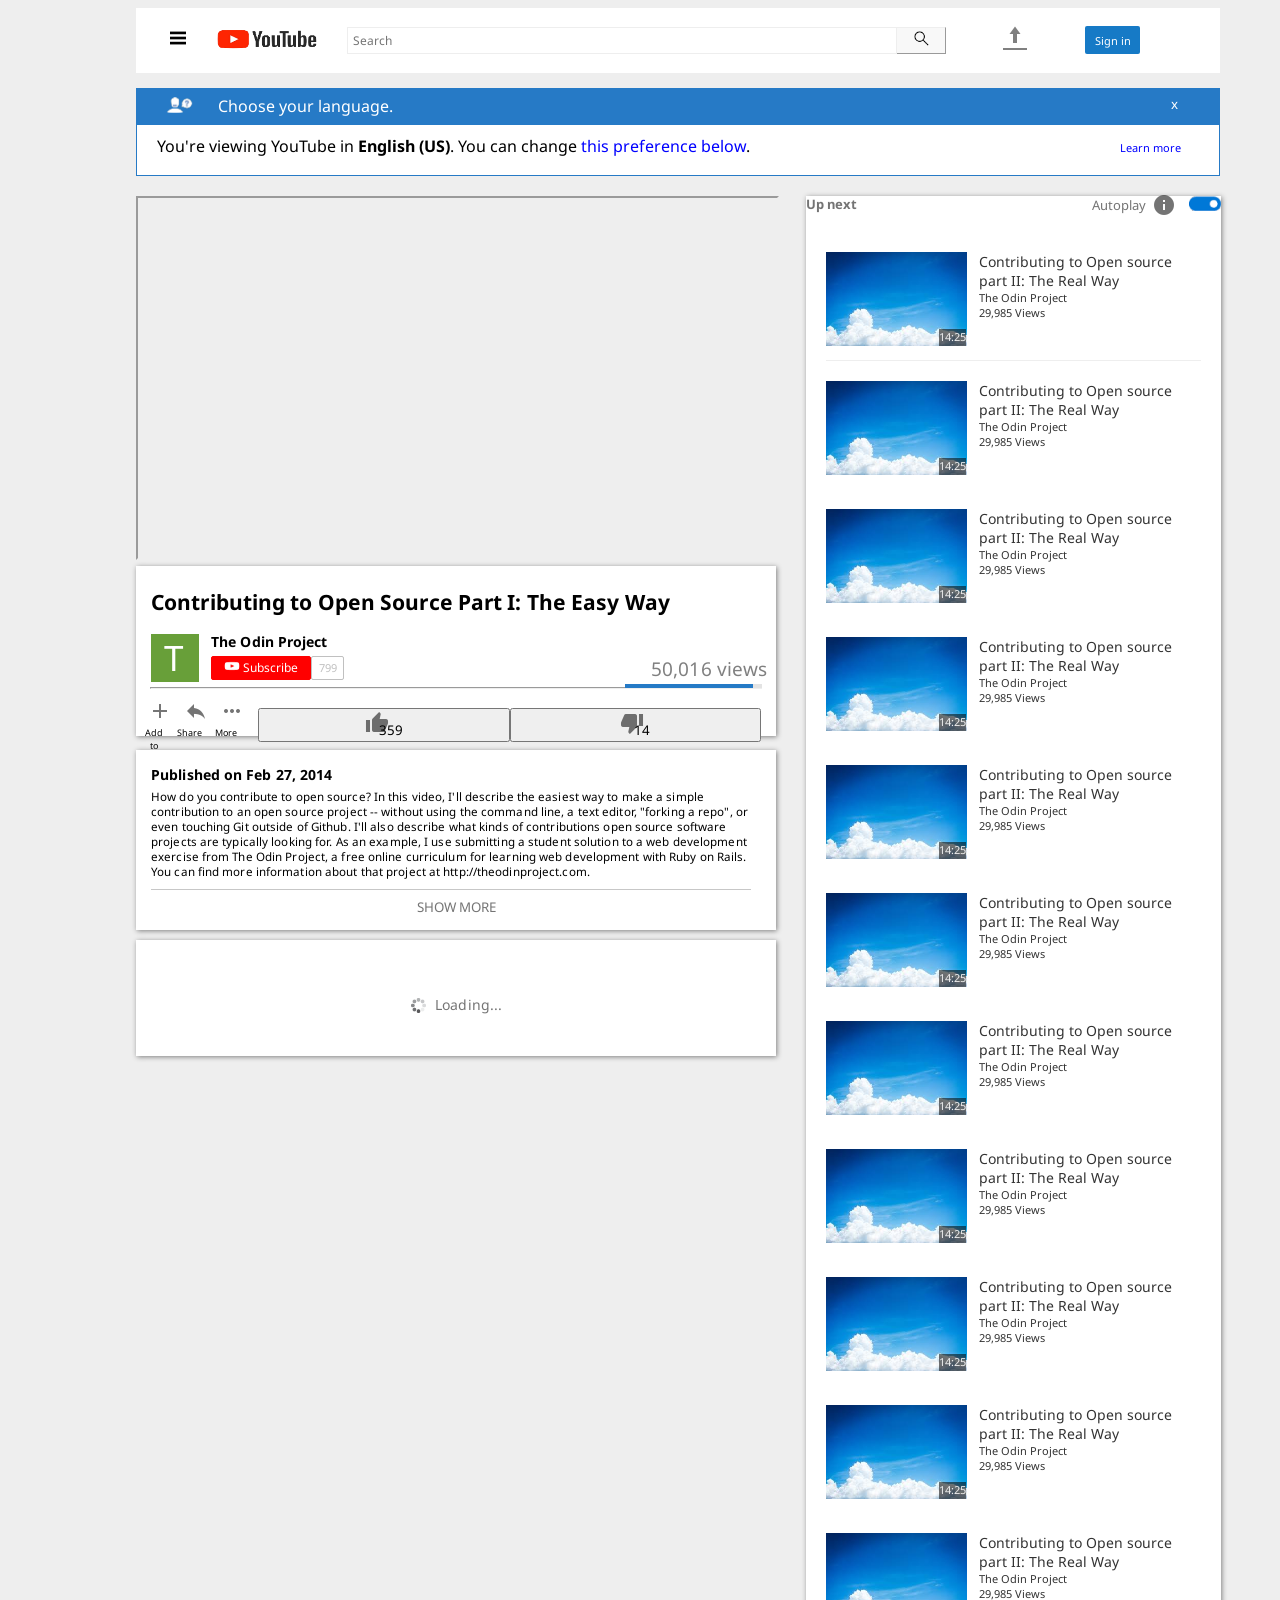
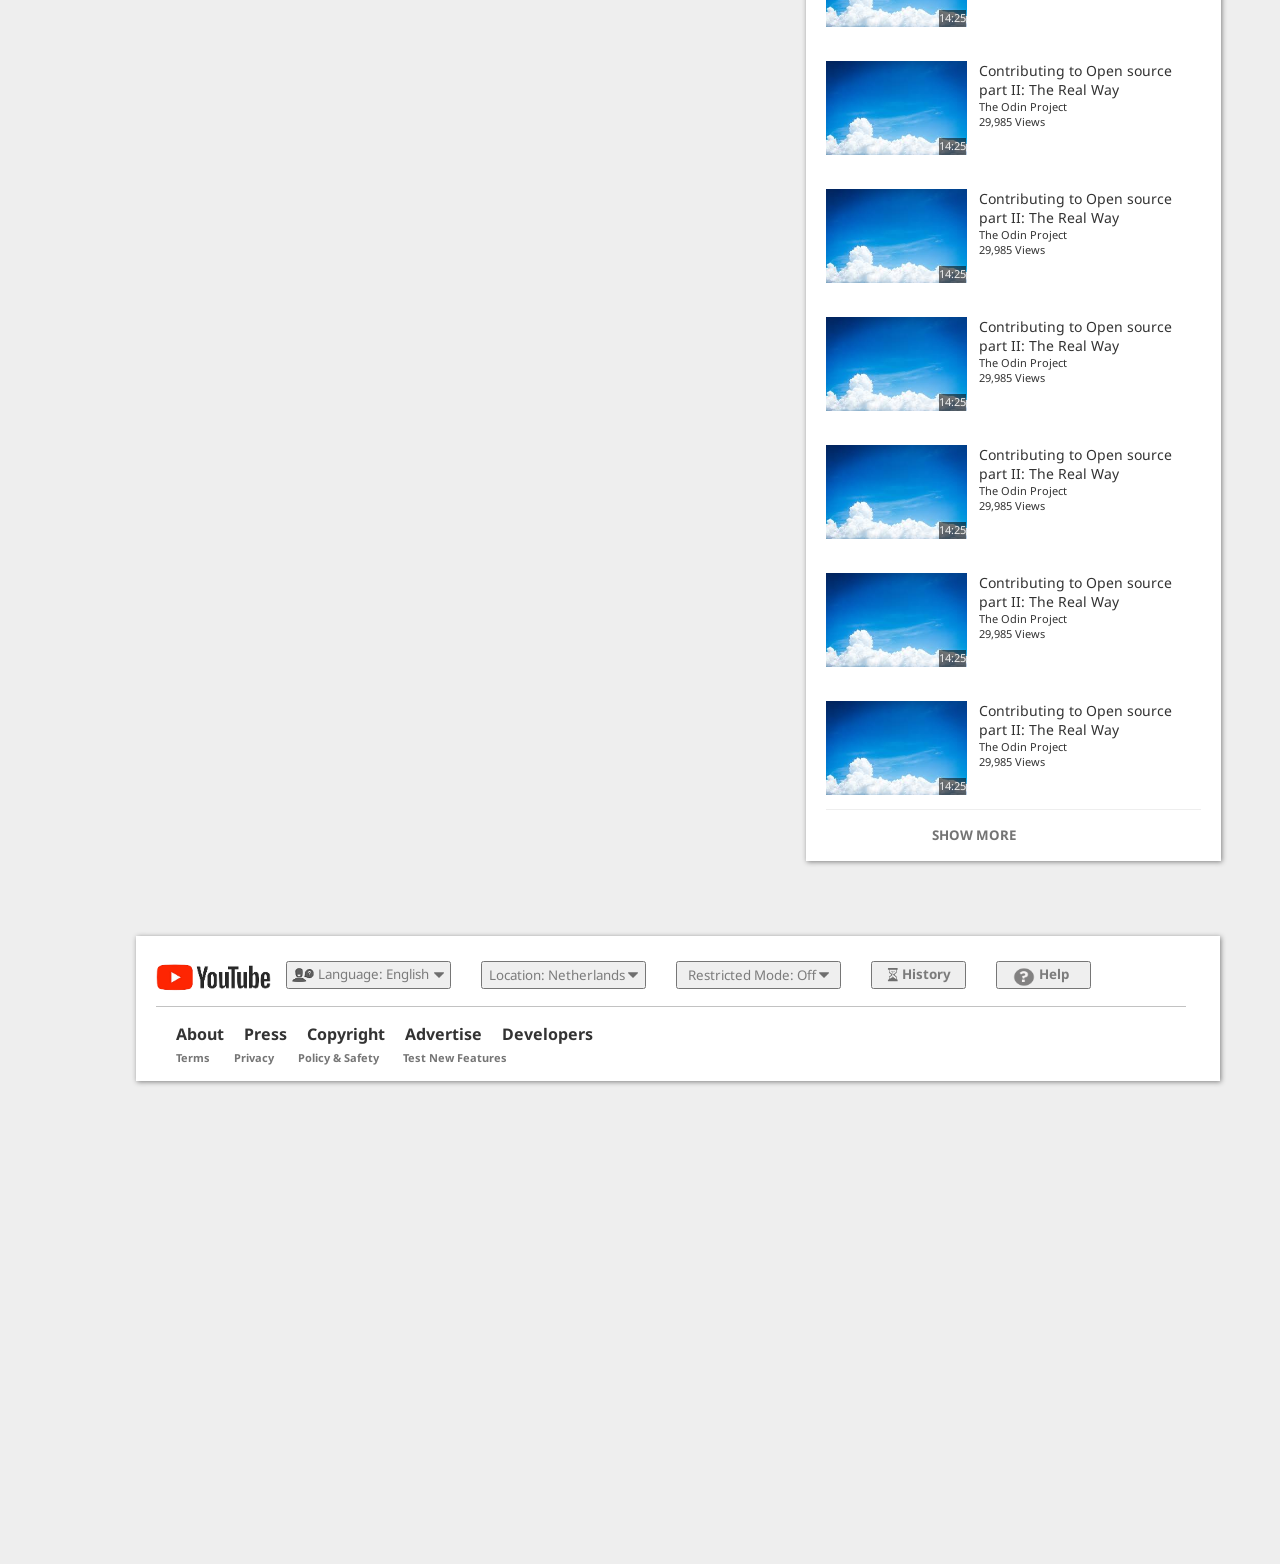
==== index.html @ d8b2b151 "Moved the files from old project ot new repository to fix the branches error" ====
<!DOCTYPE html>
<html lang="en" dir="ltr">
  <head>
    <meta charset="utf-8">
    <link rel="stylesheet" href="style.css">
    <link href="https://fonts.googleapis.com/css2?family=Noto+Sans:wght@400;700&display=swap" rel="stylesheet">
    <link href="https://fonts.googleapis.com/icon?family=Material+Icons"
      rel="stylesheet">
    <title>Youtube</title>
  </head>
  <body>
    <!--navbar-->
    <nav id="nav-style">
      <div class="div-btns">
        <div class="logos">
          <button type="button" class="btn-ham" name="button"> <img class='hamburguer' src="images/hamburguer-button.png" alt="Drop down menu to options"></button>

          <img class='youtube-logo' src="images/youtube-logo.png" alt="YouTube Logo">
        </div>
        <div class="div-input">
          <input type='text' placeholder=" Search" class="search-bar">
       </div>
       <div>
          <button type="button" class="btn-search" name="button"><img class='search' src="images/search-logo.png" alt="Search Button"></button>
       </div>

          <div class="last-btns">
              <a href='#' class="anc-upload"><img class='upload-logo' src="images/upload-logo.png" alt="Upload a Video."></a>
          </div>
          <div class="sgn-btn">
              <button class="btn-sign" type="button" name="sign-in">  <span class="sign-text"> Sign in </span> </button>
          </div>
      </div>
    </nav>
    <!--body-->
    <div class="body">

      <!--choose language-->

        <div class="main-div">

          <div class="div-prsn">
            <span class="qstn-prsn">
              <img src="images/question-person.png" alt="Image of a person with a question.">
            </span>
          </div>

          <div class="language-text">
              <span>Choose your language.</span>
          </div>

          <div class="div-x-btn">
            <button type="button" name="language-close" class="x-btn">x</button>
          </div>
        </div>

        <div class="preferences">
          <span>You're viewing YouTube in <strong>English (US)</strong>. You can change <a class="preference-blw" href="_blank">this preference below</a>.</span><a class="learn-more" href= '_blank'>Learn more</a>
        </div>
    </div>

    <!--VIDEO-->
    <div class="div-video">
      <iframe class="video" src="https://www.youtube.com/embed/V74l_zS1x8E" allow="accelerometer; autoplay; encrypted-media; gyroscope; picture-in-picture" allowfullscreen></iframe>
   </div>
   <!--INFORMATION VIDEO-->
   <div class="info-video">
     <div class="name-video">
       <h2>Contributing to Open Source Part I: The Easy Way</h2>
          <div class="t-odin-subs">
         <div class="div-t">
           <a class="t" href="_blank">T</a>
         </div>
         <div class="odin-div">
           <a class="odin">The Odin Project</a>
         </div>
         <div class="subscribe">
           <button type="button" name="subscribe" class="yt-btn">
            <img class="yt-icon" src="images/yt-icon.png" alt="Youtube Icon to Subscrive">
             <span>Subscribe</span></button>
             <span class= "n-views">799</span>
         </div>
         <div class="div-views">
           50,016 views
         </div>
          <hr class="line">
          <hr class="line-blue">
          <hr class="line-gray">

          <div class="icons">

            <button class="addto" type="button" name="reply">
                <span><i class="material-icons">add</i></span>
                <span class="w1"> Add to </span>
            </button>

            <button  class="addto" type="button" name="button">
              <i class="material-icons">reply</i>
              <span class="w1"> Share</span>
            </button>

            <button class="addto" type="button" name="button">
              <i class="material-icons">more_horiz</i>
              <span class="w1"> More</span>
            </button>

            <button class="addto1" type="button" name="button">
              <i class="material-icons">thumb_up</i>
              <span class="w1">  359</span>
            </button>

            <button class="addto1" type="button" name="button">
              <i class="material-icons">thumb_down</i>
              <span class="w1">14</span>
            </button>
          </div>
       </div>

      <!--PUBLISHED INFORMATION -->
          <div class="pub">
         <h4 class="pub-t">Published on Feb 27, 2014</h4>
         <h5 class="pub-p">How do you contribute to open source? In this video, I'll describe the easiest way to make a simple <br>
            contribution to an open source project
            -- without using the command line, a text editor, "forking a repo", or <br> even touching Git outside of Github. I'll also describe what kinds of
            contributions open source software <br> projects are typically looking for. As an example, I use submitting a student solution to a web development <br>
            exercise from The Odin Project, a free online curriculum for learning web development with Ruby on Rails. <br> You can find more information about
            that project at http://theodinproject.com.
          </h5>
          <div class="show-more">
            <button class="show-btn">SHOW MORE</button>
          </div>
       </div>

      <!-- Loading...-->
          <div class="load">
          <img class="gif" src="images/loading-png-gif-original.gif" alt="gif_loading...">
          <span class="load-txt">Loading... </span>
       </div>
     </div>
   </div>
      <!-- SIDEBAR -->
      <aside>
        <div class="sidebar">
          <div class="sidebar-config">
            <h4 class="up-next-txt">Up next</h4>
            <label class="a-play">Autoplay</label>
            <span>
              <i id="info" class="material-icons">info</i>
            </span>
            <img class="toggle" src="images/toggle.png" alt="toggle button">
          </div>
          <ul>
            <li class="mini-video-border">
              <img class="sky" src="images/sky.jpeg" alt="blue sky">
              <span class="counter">14:25</span>
              <div class="text-div-side">
                  <span class="txt-top">Contributing to Open  source part II: The Real Way</span>
                  <span class="txt-middle">The Odin Project</span>
                  <span class="txt-bot">29,985 Views</span>
              </div>
            </li>
            <li class="mini-video">
              <img class="sky" src="images/sky.jpeg" alt="blue sky">
              <span class="counter">14:25</span>
              <div class="text-div-side">
                  <span class="txt-top">Contributing to Open  source part II: The Real Way</span>
                  <span class="txt-middle">The Odin Project</span>
                  <span class="txt-bot">29,985 Views</span>
              </div>
            </li>
            <li class="mini-video">
              <img class="sky" src="images/sky.jpeg" alt="blue sky">
              <span class="counter">14:25</span>
              <div class="text-div-side">
                  <span class="txt-top">Contributing to Open  source part II: The Real Way</span>
                  <span class="txt-middle">The Odin Project</span>
                  <span class="txt-bot">29,985 Views</span>
              </div>
            </li>
            <li class="mini-video">
              <img class="sky" src="images/sky.jpeg" alt="blue sky">
              <span class="counter">14:25</span>
              <div class="text-div-side">
                  <span class="txt-top">Contributing to Open  source part II: The Real Way</span>
                  <span class="txt-middle">The Odin Project</span>
                  <span class="txt-bot">29,985 Views</span>
              </div>
            </li>
            <li class="mini-video">
              <img class="sky" src="images/sky.jpeg" alt="blue sky">
              <span class="counter">14:25</span>
              <div class="text-div-side">
                  <span class="txt-top">Contributing to Open  source part II: The Real Way</span>
                  <span class="txt-middle">The Odin Project</span>
                  <span class="txt-bot">29,985 Views</span>
              </div>
            </li>
            <li class="mini-video">
              <img class="sky" src="images/sky.jpeg" alt="blue sky">
              <span class="counter">14:25</span>
              <div class="text-div-side">
                  <span class="txt-top">Contributing to Open  source part II: The Real Way</span>
                  <span class="txt-middle">The Odin Project</span>
                  <span class="txt-bot">29,985 Views</span>
              </div>
            </li>
            <li class="mini-video">
              <img class="sky" src="images/sky.jpeg" alt="blue sky">
              <span class="counter">14:25</span>
              <div class="text-div-side">
                  <span class="txt-top">Contributing to Open  source part II: The Real Way</span>
                  <span class="txt-middle">The Odin Project</span>
                  <span class="txt-bot">29,985 Views</span>
              </div>
            </li>
            <li class="mini-video">
              <img class="sky" src="images/sky.jpeg" alt="blue sky">
              <span class="counter">14:25</span>
              <div class="text-div-side">
                  <span class="txt-top">Contributing to Open  source part II: The Real Way</span>
                  <span class="txt-middle">The Odin Project</span>
                  <span class="txt-bot">29,985 Views</span>
              </div>
            </li>
            <li class="mini-video">
              <img class="sky" src="images/sky.jpeg" alt="blue sky">
              <span class="counter">14:25</span>
              <div class="text-div-side">
                  <span class="txt-top">Contributing to Open  source part II: The Real Way</span>
                  <span class="txt-middle">The Odin Project</span>
                  <span class="txt-bot">29,985 Views</span>
              </div>
            </li>
            <li class="mini-video">
              <img class="sky" src="images/sky.jpeg" alt="blue sky">
              <span class="counter">14:25</span>
              <div class="text-div-side">
                  <span class="txt-top">Contributing to Open  source part II: The Real Way</span>
                  <span class="txt-middle">The Odin Project</span>
                  <span class="txt-bot">29,985 Views</span>
              </div>
            </li>
            <li class="mini-video">
              <img class="sky" src="images/sky.jpeg" alt="blue sky">
              <span class="counter">14:25</span>
              <div class="text-div-side">
                  <span class="txt-top">Contributing to Open  source part II: The Real Way</span>
                  <span class="txt-middle">The Odin Project</span>
                  <span class="txt-bot">29,985 Views</span>
              </div>
            </li>
            <li class="mini-video">
              <img class="sky" src="images/sky.jpeg" alt="blue sky">
              <span class="counter">14:25</span>
              <div class="text-div-side">
                  <span class="txt-top">Contributing to Open  source part II: The Real Way</span>
                  <span class="txt-middle">The Odin Project</span>
                  <span class="txt-bot">29,985 Views</span>
              </div>
            </li>
            <li class="mini-video">
              <img class="sky" src="images/sky.jpeg" alt="blue sky">
              <span class="counter">14:25</span>
              <div class="text-div-side">
                  <span class="txt-top">Contributing to Open  source part II: The Real Way</span>
                  <span class="txt-middle">The Odin Project</span>
                  <span class="txt-bot">29,985 Views</span>
              </div>
            </li>
            <li class="mini-video">
              <img class="sky" src="images/sky.jpeg" alt="blue sky">
              <span class="counter">14:25</span>
              <div class="text-div-side">
                  <span class="txt-top">Contributing to Open  source part II: The Real Way</span>
                  <span class="txt-middle">The Odin Project</span>
                  <span class="txt-bot">29,985 Views</span>
              </div>
            </li>
            <li class="mini-video">
              <img class="sky" src="images/sky.jpeg" alt="blue sky">
              <span class="counter">14:25</span>
              <div class="text-div-side">
                  <span class="txt-top">Contributing to Open  source part II: The Real Way</span>
                  <span class="txt-middle">The Odin Project</span>
                  <span class="txt-bot">29,985 Views</span>
              </div>
            </li>
            <li class="mini-video">
              <img class="sky" src="images/sky.jpeg" alt="blue sky">
              <span class="counter">14:25</span>
              <div class="text-div-side">
                  <span class="txt-top">Contributing to Open  source part II: The Real Way</span>
                  <span class="txt-middle">The Odin Project</span>
                  <span class="txt-bot">29,985 Views</span>
              </div>
            </li>
            <li class="mini-video-border">
              <img class="sky" src="images/sky.jpeg" alt="blue sky">
              <span class="counter">14:25</span>
              <div class="text-div-side">
                  <span class="txt-top">Contributing to Open  source part II: The Real Way</span>
                  <span class="txt-middle">The Odin Project</span>
                  <span class="txt-bot">29,985 Views</span>
              </div>
            </li>
          </ul>
          <button class="show-more-sidebar">SHOW MORE</button>
        </div>
      </aside>
      <footer>
        <div class="footer">
          <div class="in-footer">

            <img class="youtube-logo2" src="images/youtube-logo.png" alt="YouTube Logo">

            <button type="button" name="button" class="btn-foot">
              <img class="img-footer" src="images/question-person-gray.png" alt="Question person"><span class="lang-txt">Language: English
                 </span>
                 <img id="idn-lang" class="icon-down" src="images/icon-down2.png" alt="icon down">
            </button>

            <button type="button" name="button" class="btn-foot">
              <span>Location: Netherlands   </span>
              <span>
                <img class="icon-down" src="images/icon-down2.png" alt="icon down">
              </span>
            </button>
            <button type="button" name="button" class="btn-foot">
              <span>Restricted Mode: Off   </span>
              <span>
                <img class="icon-down" src="images/icon-down2.png" alt="icon down">
              </span>
            </button>

            <button id="btn-foo1" type="button" name="button" class="btn-foot">
              <img class="hourglass" src="images/hourglass.png" alt="Houglass icon">
              <span>History</span>
            </button>

            <button id="btn-foo2" type="button" name="button" class="btn-foot">
              <span class="hlp-txt"><img class="h-img" src="images/help.png" alt="help logo">Help</span>
            </button>


          </div>
          <!--ANCHOR list-->
          <div>
            <ul class="anc-lst">
              <li> <a class="a-elmnt" href="#">About</a> </li>
              <li> <a class="a-elmnt" href="#">Press</a> </li>
              <li> <a class="a-elmnt" href="#">Copyright</a> </li>
              <li> <a class="a-elmnt" href="#">Advertise</a> </li>
              <li> <a class="a-elmnt" href="#">Developers</a> </li>
            </ul>
          </div>

            <div class="cont-li">
                <a class="a-elmnt1" href="#">Terms</a>
                <a class="a-elmnt1" href="#">Privacy</a>
                <a class="a-elmnt1" href="#">Policy & Safety</a>
                <a class="a-elmnt1" href="#">Test New Features</a>
            </div>
          </div>
      </footer>
  </body>
</html>
---- style.css ----
* {
  width: 100%;
  font-family: 'Noto Sans', sans-serif;
  }

  body {
    background-color: #EEEEEE;
    padding-left: 10%;
  }

  #nav-style {
    height: 50px;
    width: 1024px;
    background-color: white;
    position: relative;
    font-size: 100%;
    padding: 7px 30px 8px;
    display: flex;

  }

  #info{
    position: relative;
    opacity: 0.54;
    left: 90px;
    bottom: 3px;
  }

  #ad1{
    position: relative;
    left: 270px;

  }

  #idn-lang{
      position: relative;
      left: 70px;
      bottom: 32px;
<<<<<<< HEAD
=======

>>>>>>> e968ba1a1fee49bedc4aac8821d294661496610e

  }

  #btn-foo1{
    width: 95px;
    height: 28px;
    font-weight: 700;
    padding-bottom: 10px;

  }

  #btn-foo2{
    width: 95px;
    height: 28px;
    font-weight: 700;
    padding-bottom: 10px;
  }

  .div-btns {
    align-items: center;
    background-color: white;
    display: flex;

  }


  .btn-ham {
    width: 38px;
    height: 30px;
    border: none;
    background-color: white;
    padding: 0px 10px;
    margin: 0px 0px 0px -7px;
    vertical-align: middle;
  }

  .hamburguer {
    height: 16px;
    width: 16px;
  }

  .youtube-logo {
    height: 40px;
    width: 100px;
    margin-right: 30px;
    margin-left: 20px;

  }

  .div-input{
    display: flex;
  }


  .btn-search {
    width: 50px;
    height: 27px;
    border-width:1px;
    border-color: #EEEEEE;
    margin-left: -1px;
    padding: 0px;
    background-color: #F8F8F8;

  }

  .search {
    width:15px;
    height:15px;
    display: inline-block;

  }
  .anc-upload {
    height: 34px;
    width: 22px;
    margin-left: 30px;
    padding: 0px 10px;

  }

  .logos {
    float: left;
    position: relative;
    width: 200px;
    height: 33px;
    background-color: white;
    display: flex;
    align-items: center;
    justify-content: center;
  }

  .upload-logo {
    width:24px;
    height:24px;
  }

  .btn-sign {
    width: 55px;
    height: 28px;
    background-color: #167AC6;
    border-radius: 2px;
    border-style: none;
    padding: 0px 0px;
    margin-right: 50px;

  }

  .sign-text {
    color: #FFF;
    font-size: 11px;
    text-align: center;
  }

  .search-bar {
    width: 550px;
    height: 27px;
    border-style: solid;
    box-sizing: border-box;
    position: relative;
    border-width:1px;
    border-color: #EEEEEE;
    text-decoration-color: #EEEEEE;
    font-size: 12px;
    margin-top: 1px;

  }
  .last-btns {
    margin-right: 50px;
    width: 117px;
    height: 28px;
    display: flex;
    justify-content: center;
  }

  .btn-ham:hover{
    background-color: #EEEEEE;
    box-shadow: 1px 2px 2px #888888;
    border-radius: 1px;
  }

  .btn-search:hover {
    background-color: #EEEEEE;
    box-shadow: 1px 2px 2px #888888;
    border-radius: 1px;
  }
  .btn-sign:hover{
    background-color: red;
    box-shadow: 1px 2px 2px #888888;
  }

  .main-div {
    display: flex;
    flex-direction: row;
    width: 1084px;
    margin-top: 15px;

  }

  .div-prsn {
    width: 56px;
    height: 36px;
    background-color: #267AC6;
    padding: 0px 13px;

  }

  .qstn-prsn {
    width: 35px;
    height: 25px;
    display: inline-block;
    vertical-align: middle;
    padding: 0px 13px;
  }

  .language-text {
    color: white;
    background-color: #267AC6;
    font-size: 13px;
    font-family: 'Noto Sans', sans-serif;
    width: 1000px;
    height: 29px;
    font-size: 100%;
    padding-top: 7px;

  }

  .div-x-btn {
    width: 46px;
    height: 36px;
    background-color: #267AC6;
    padding: 0px 13px;
    vertical-align: center;

  }

  .x-btn {
    width: 20px;
    height: 20px;
    margin: 6px 0px;
    color: white;
    background-color: #267AC6;
    border: none;

  }

  .preferences {
      width:1042px;
      height: 30px;
      border-width: 2px;
      border-color: #267AC6;
      background-color: white;
      padding: 10px 20px;
      border: 1px solid #267AC6;
      font-family: 'Noto Sans', sans-serif;
  }

  .preference-blw{
    text-decoration: none;
    color: blue;
  }

  .learn-more {
    text-decoration: none;
    font-size: 11px;
    color: blue;
    padding-left: 370px;
  }
  .div-video{
    width: 639px;
    height: 360px;
    margin-top: 20px;

  }
  .video{
    height: 100%;
    width: 100%;
  }
  .info-video{
    height: 170px;
    width: 640px;
    background-color: #FFFFFF;
    margin-top: 10px;
    box-shadow: 1px 1px 5px grey;

  }

  .name-video{
    height: 150px;
    width: 640px;
    padding-left: 15px;
    padding-top: 5px;
    font-family: 'Noto Sans', sans-serif;
    font-size: 14px;
    letter-spacing: .1px;

  }
  .div-t{
    height: 48px;
    width: 48px;
    background-color: #689F39;


  }
  .t{
    font-size: 35px;
    color: #FFFFFF;
    text-decoration: none;
    padding-left: 13px;


  }

  .odin-div {
    position: relative;
    bottom: 50px;
    left: 60px;

  }
  .odin{
    color: #000000;
    font-weight: bold;

  }



  .yt-icon {
    width: 16px;
    height: 12px;

  }

  .yt-btn {
    width: 100px;
    height: 24px;
    font-size: 12px;
    background-color: red;
    border: 1px solid red;
    border-radius: 2px;
    color: white;

  }

  .n-views {
    font-size: 11px;
    color: #73737373;
    border: 1px solid #73737373;
    width: 34px;
    height: 24px;
    padding: 3px 6px 4px 7px;
    margin: 0px 0px 0px -4px;
    border-radius: 2px;
  }

  .subscribe {
    position: relative;
    bottom: 45px;
    left: 60px;
  }

  .div-views {
    position: relative;
    left: 500px;
    bottom: 69px;
    width: 120px;
    height: 15px;
    font-family: 'Noto Sans', sans-serif;
    font-size: 19px;
    color: grey;
  }

  .line {
    position: relative;
    bottom: 60px;
    width: 610px;
    right: 15px;
    color: black;

  }

  .line-blue {
    position: relative;
    bottom: 72px;
    width: 125px;
    left: 218px;
    border: 2px solid #257ac6;

  }

  .line-gray {
    position: relative;
    bottom: 83px;
    width: 5px;
    left: 286px;
    border: 2px solid #e3e3e3;

  }

  .material-icons {
    opacity:0.54;
    width: 11px;
    height: 11px;
  }
  .icons {
    width: 610px;
    height: 34px;
    display: flex;
    flex-direction: row;
    position: relative;
    bottom: 70px;

  }

  .addto{
    background-color: transparent;
    border: none;
    font-size: 9px;
    text-decoration: none;
    display: inline-block;
    width: 70px;
    height: 28px;
    position: relative;
    right: 15px;
    bottom: 10px;

  }
<<<<<<< HEAD
  
=======


>>>>>>> e968ba1a1fee49bedc4aac8821d294661496610e
  .addto1 {
      background-color: transparent;
      border: none;
      bottom: 10px;
      display: inline-block;
      font-size: 9px;
      position: relative;
      left: 271px;
      text-decoration: none;
      height: 28px;
      width: 70px;

    }

<<<<<<< HEAD
=======

>>>>>>> e968ba1a1fee49bedc4aac8821d294661496610e
  .w1 {
    position: relative;
    bottom: 9px;
    left: 12px;
    text-align: right;
    font-size: 11px;
    opacity: .54;

  }

  .pub {
    position: relative;
    bottom: 80px;
    right: 15px;
    height: 180px;
    width: 640px;
    background-color: #FFFFFF;
    margin-top: 10px;
    box-shadow: 1px 1px 5px grey;
  }
  .pub-t{
    position: relative;
    top: 15px;
    left: 15px;

  }
  .pub-p{
    position: relative;
    margin-left: 15px;
    font-weight: 400;
    border-bottom: .25px solid #C7C7C7;
    padding-bottom: 10px;
    width: 600px;
<<<<<<< HEAD
=======

>>>>>>> e968ba1a1fee49bedc4aac8821d294661496610e

  }
  .hr1{
    position: relative;
    bottom: -10px;
    width: 610px;
    right: 15px;
    color: black;
  }
   .show-more {
    text-decoration: none;
    opacity: .54;
    text-align: center;
    position: relative;
    bottom: 3px;
    font-weight: 700;


  }

  .show-btn {
    border: none;
    background-color: transparent;
    width: auto;
    height: 28px;
    position: relative;
    bottom: 13px;
  }
  .load{
    position: relative;
    bottom: 80px;
    right: 15px;
    height: 116px;
    width: 640px;
    background-color: #FFFFFF;
    margin-top: 10px;
    box-shadow: 1px 1px 5px grey;
  }
  .gif {
    width: 15px;
    height: 15px;
    position: relative;
    left: 275px;
    top: 58px;
  }
.load-txt {
  opacity: .54;
  color: black !important;
  position: relative;
  left: 280px;
  top: 55px;
}

.sidebar {
  width: 415px;
  height: 2265px;
  position: relative;
  bottom: 540px;
  left: 670px;
  background-color: white;
  box-shadow: 1px 1px 5px grey;
}

.sidebar-config {
  height: 16px;
  display: inline-flex;
}

.up-next-txt {
  position: relative;
  font-size: 13px;
  opacity: 0.54;
  bottom: 18px;
}

.a-play {
  position: relative;
  font-size: 13px;
  opacity: 0.54;
  left: 158px;
}

.toggle {
  color: #257ac6;
  opacity: 1;
  font-size: 24px;
  width: 37px;
  height: 15px;
  background-color: white;
  position: relative;

}

.mini-video-border {
  width: 375px;
  height: 108px;
  border-bottom: 1px solid #EEEEEE;
  list-style-type: none;
  position: relative;
  right: 20px;
  display: flex;
  margin-top: 20px;
}

.mini-video {
  width: 375px;
  height: 108px;
  list-style-type: none;
  position: relative;
  right: 20px;
  display: flex;
  margin-top: 20px;
}

.sky {
  width: 168px;
  height: 94px;
}

.txt-top {
  font-size: 14px;
  color: #333333;

}

.txt-middle {
  font-size: 11px;
  color: #333333;
}

.txt-bot {
  font-size: 11px;
  color: #333333;
}

.text-div-side {
  display: flex;
  flex-direction: column;
  position: relative;
  right: 15px;
}

.show-more-sidebar {
  text-decoration: none;
  opacity: .54;
  text-align: center;
  position: relative;
  right: 40px;
  bottom: 3px;
  font-weight: 700;
  background-color: transparent;
  border: 0px;
}

.counter {
  position: relative;
  right: 28px;
  top: 77px;
  width: 42px;
  height: 17px;
  background-color: rgba(0, 0, 0, 0.54);
  color: #EEEEEE;
  font-size: 11px;
}
.footer{
    width: 1084px;
    height: 145px;
    position: relative;
    bottom: 475px;
    background-color: #FFFFFF;
    margin-top: 10px;
    box-shadow: 1px 1px 5px grey;
}
.in-footer {
  width: 95%;
  height: auto;
  padding-top: 15px;
  border-bottom: 1px solid rgba(0,0,0,.24);
  margin-left: 20px

}
.youtube-logo2 {
  width: auto;
  height: 55px;

}

.lang-footer{
  width: 13%;
  height: 18px;
  position: relative;
  bottom: 28px;
  left: 175px;

}

.loc-footer{
  width: 13%;
  height: 18px;
  position: relative;
  bottom: 28px;
  left: 355px;
}

.rest-footer{
  width: 13%;
  height: 18px;
  position: relative;
  bottom: 45px;
  left: 555px;
}

.hist-footer{
  width: 13%;
  height: 18px;
  position: relative;
  bottom: 62px;
  left: 725px;
}

.help-footer{
  width: 13%;
  height: 18px;
  position: relative;
  bottom: 80px;
  left: 905px;
}

.img-footer {
  width: 30px;
  height: 30px;
  position: relative;
  right: 10px;
  bottom: 4px;
}

.icon-down {
  width: 10px;
  height: 10px;
  opacity: .54;
}

.icon-down-1 {
  width: 10px;
  height: 10px;
  align-items: center;
  opacity: .54;
}

.in-footer {
  display: flex;
  flex-direction: row;
}

.lang-txt {
  position: relative;
  bottom: 15px;
  right: 10px;
}

.btn-foot {
  margin: 0px 15px 0px 15px;
  width: 165px;
  height: 28px;
  color: #7C7C7C;
  position: relative;
  top: 10px;

}

.hourglass {
  width: 12px;
  height: 15px;
  position: relative;
  top: 3px;
  opacity: .54;
}
.hist-txt{
  font-weight: 700;
  position: relative;
  bottom: 12px;
}

.btn-foot-h {
  margin: 0px 15px;
  width: 105px;
  height: 28px;
}

.h-img {
  width: 30px;
  height: 40px;
  position: relative;
  top: 18px;


}

.hlp-txt {
  position: relative;
  bottom: 25px;
  right: 5px;
  font-weight: 700;
}

.anc-lst {
  list-style: none;
  display: inline-flex;
  position: relative;
  width: 100px;
  height: 36px;

}
.a-elmnt{
  position: relative;
  text-decoration: none;
  padding-right: 20px;
  font-weight: 700;
  color: rgba(0,0,0,.80)

}
.anc-lst1 {
  width: 500px;
  height: 36px;
  list-style: none;
  display: flex;
  position: relative;
  bottom: 30px;
}
.a-elmnt1{
  width: 100%;
  position: relative;
  bottom: 30px;
  left: 40px;
  text-decoration: none;
  font-weight: 700;
  font-size: 11px;
  color: rgba(0,0,0,.54);
  margin-right: 20px;
}
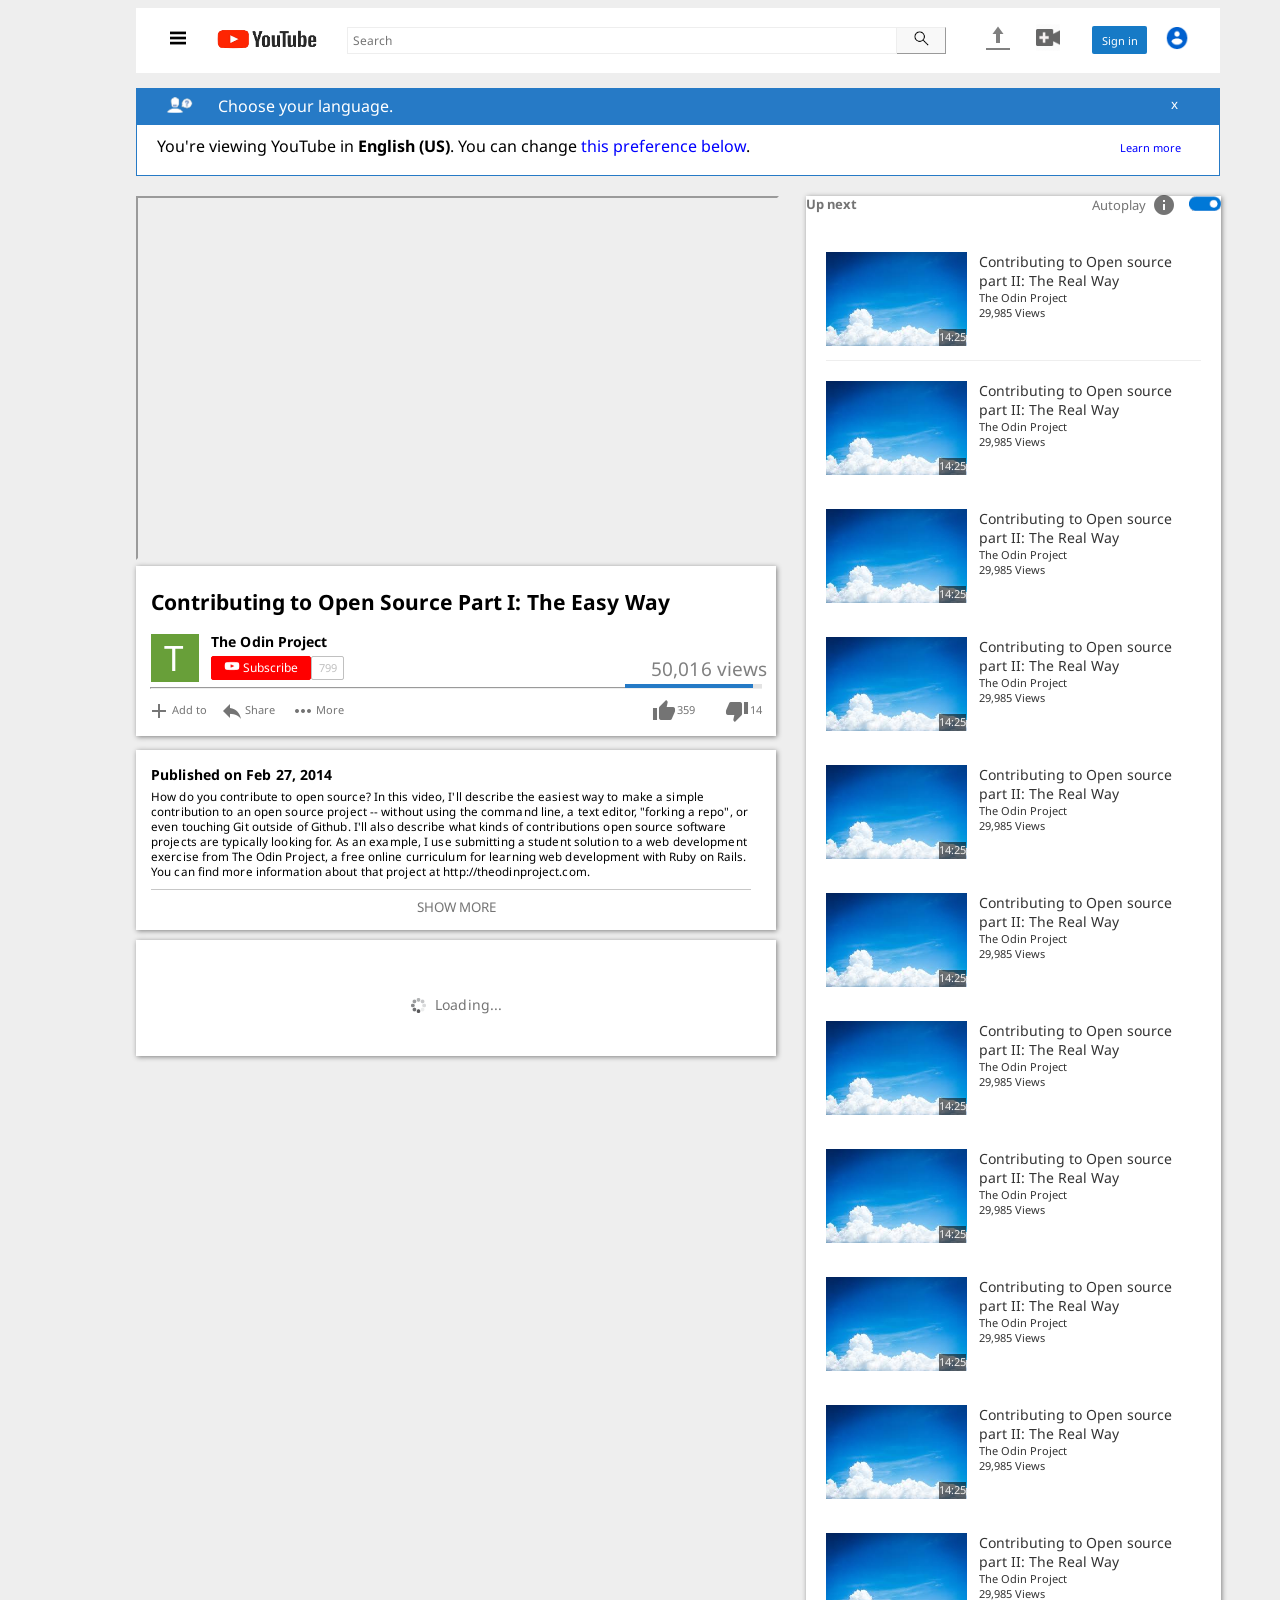
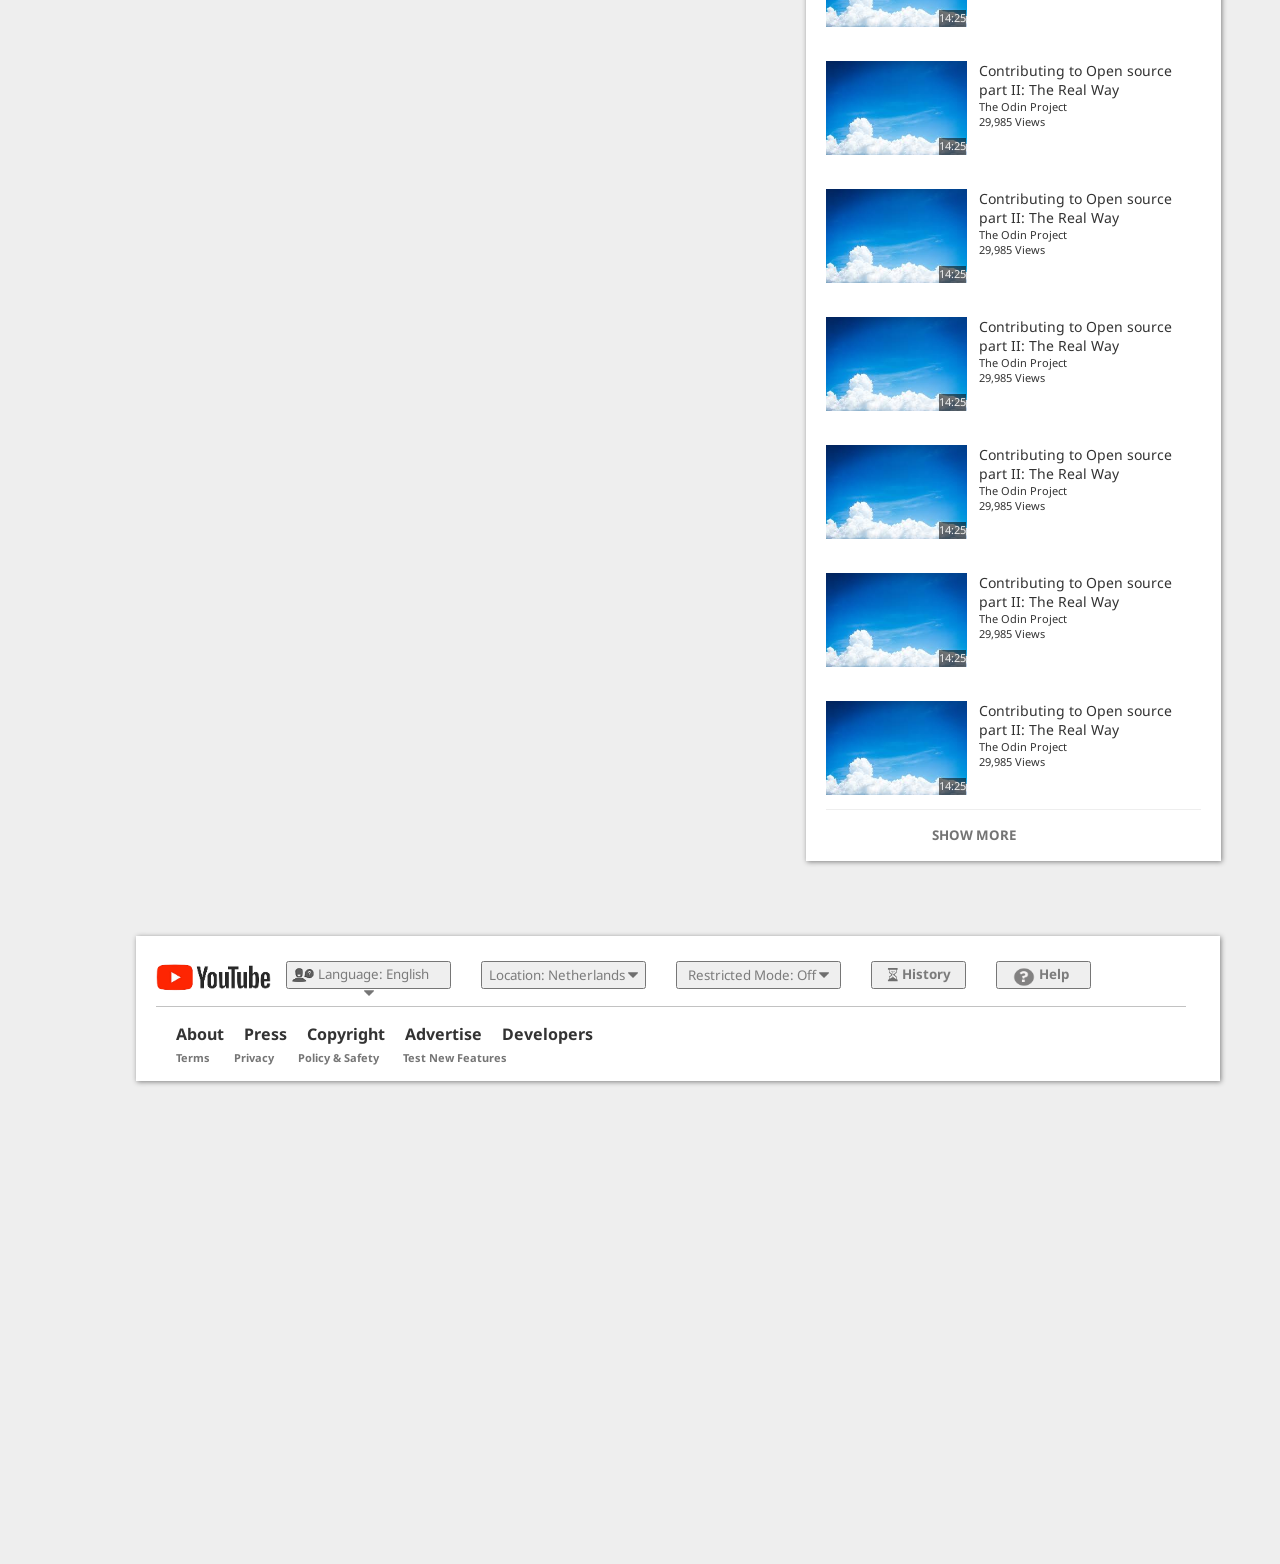
==== commit 6a2482ad: "added new images at the navbar and fixed styling issues" ====
--- a/index.html
+++ b/index.html
@@ -27,8 +27,14 @@
           <div class="last-btns">
               <a href='#' class="anc-upload"><img class='upload-logo' src="images/upload-logo.png" alt="Upload a Video."></a>
           </div>
+          <div class="ul-btn">
+              <a href='#' class="upl-btn"><img class='upload-camera' src="images/youtube-camera.png" alt="Upload a Video."></a>
+          </div>
           <div class="sgn-btn">
               <button class="btn-sign" type="button" name="sign-in">  <span class="sign-text"> Sign in </span> </button>
+          </div>
+          <div class="a-btn">
+              <a href='#' class="a-avatar"><img class='avatar-img' src="images/avatar.png" alt="Avatar."></a>
           </div>
       </div>
     </nav>
--- a/style.css
+++ b/style.css
@@ -34,13 +34,7 @@
 
   #idn-lang{
       position: relative;
-      left: 70px;
-      bottom: 32px;
-<<<<<<< HEAD
-=======
-
->>>>>>> e968ba1a1fee49bedc4aac8821d294661496610e
-
+      bottom: 14px;
   }
 
   #btn-foo1{
@@ -48,7 +42,6 @@
     height: 28px;
     font-weight: 700;
     padding-bottom: 10px;
-
   }
 
   #btn-foo2{
@@ -109,14 +102,26 @@
     width:15px;
     height:15px;
     display: inline-block;
-
   }
   .anc-upload {
     height: 34px;
     width: 22px;
     margin-left: 30px;
     padding: 0px 10px;
-
+  }
+
+  .upload-camera{
+    width: 1.5em;
+    height: 1.7em;
+    position: relative;
+    right: 2em;
+  }
+
+  .avatar-img{
+    width: 1.5em;
+    height: 1.5em;
+    position: relative;
+    right: 2em;
   }
 
   .logos {
@@ -276,13 +281,13 @@
     height: 100%;
     width: 100%;
   }
+
   .info-video{
     height: 170px;
     width: 640px;
     background-color: #FFFFFF;
     margin-top: 10px;
     box-shadow: 1px 1px 5px grey;
-
   }
 
   .name-video{
@@ -293,42 +298,35 @@
     font-family: 'Noto Sans', sans-serif;
     font-size: 14px;
     letter-spacing: .1px;
-
-  }
+  }
+
   .div-t{
     height: 48px;
     width: 48px;
     background-color: #689F39;
-
-
-  }
+  }
+
   .t{
     font-size: 35px;
     color: #FFFFFF;
     text-decoration: none;
     padding-left: 13px;
-
-
   }
 
   .odin-div {
     position: relative;
     bottom: 50px;
     left: 60px;
-
-  }
+  }
+
   .odin{
     color: #000000;
     font-weight: bold;
-
-  }
-
-
+  }
 
   .yt-icon {
     width: 16px;
     height: 12px;
-
   }
 
   .yt-btn {
@@ -339,7 +337,6 @@
     border: 1px solid red;
     border-radius: 2px;
     color: white;
-
   }
 
   .n-views {
@@ -376,7 +373,6 @@
     width: 610px;
     right: 15px;
     color: black;
-
   }
 
   .line-blue {
@@ -385,7 +381,6 @@
     width: 125px;
     left: 218px;
     border: 2px solid #257ac6;
-
   }
 
   .line-gray {
@@ -394,7 +389,6 @@
     width: 5px;
     left: 286px;
     border: 2px solid #e3e3e3;
-
   }
 
   .material-icons {
@@ -402,6 +396,7 @@
     width: 11px;
     height: 11px;
   }
+
   .icons {
     width: 610px;
     height: 34px;
@@ -409,7 +404,6 @@
     flex-direction: row;
     position: relative;
     bottom: 70px;
-
   }
 
   .addto{
@@ -423,14 +417,8 @@
     position: relative;
     right: 15px;
     bottom: 10px;
-
-  }
-<<<<<<< HEAD
-  
-=======
-
-
->>>>>>> e968ba1a1fee49bedc4aac8821d294661496610e
+  }
+
   .addto1 {
       background-color: transparent;
       border: none;
@@ -442,13 +430,8 @@
       text-decoration: none;
       height: 28px;
       width: 70px;
-
     }
 
-<<<<<<< HEAD
-=======
-
->>>>>>> e968ba1a1fee49bedc4aac8821d294661496610e
   .w1 {
     position: relative;
     bottom: 9px;
@@ -456,7 +439,6 @@
     text-align: right;
     font-size: 11px;
     opacity: .54;
-
   }
 
   .pub {
@@ -469,12 +451,13 @@
     margin-top: 10px;
     box-shadow: 1px 1px 5px grey;
   }
+
   .pub-t{
     position: relative;
     top: 15px;
     left: 15px;
-
-  }
+  }
+
   .pub-p{
     position: relative;
     margin-left: 15px;
@@ -482,12 +465,8 @@
     border-bottom: .25px solid #C7C7C7;
     padding-bottom: 10px;
     width: 600px;
-<<<<<<< HEAD
-=======
-
->>>>>>> e968ba1a1fee49bedc4aac8821d294661496610e
-
-  }
+  }
+
   .hr1{
     position: relative;
     bottom: -10px;
@@ -495,6 +474,7 @@
     right: 15px;
     color: black;
   }
+
    .show-more {
     text-decoration: none;
     opacity: .54;
@@ -502,8 +482,6 @@
     position: relative;
     bottom: 3px;
     font-weight: 700;
-
-
   }
 
   .show-btn {
@@ -514,6 +492,7 @@
     position: relative;
     bottom: 13px;
   }
+
   .load{
     position: relative;
     bottom: 80px;
@@ -524,6 +503,7 @@
     margin-top: 10px;
     box-shadow: 1px 1px 5px grey;
   }
+
   .gif {
     width: 15px;
     height: 15px;
@@ -531,6 +511,7 @@
     left: 275px;
     top: 58px;
   }
+
 .load-txt {
   opacity: .54;
   color: black !important;
@@ -575,8 +556,7 @@
   width: 37px;
   height: 15px;
   background-color: white;
-  position: relative;
-
+  position: relative
 }
 
 .mini-video-border {
